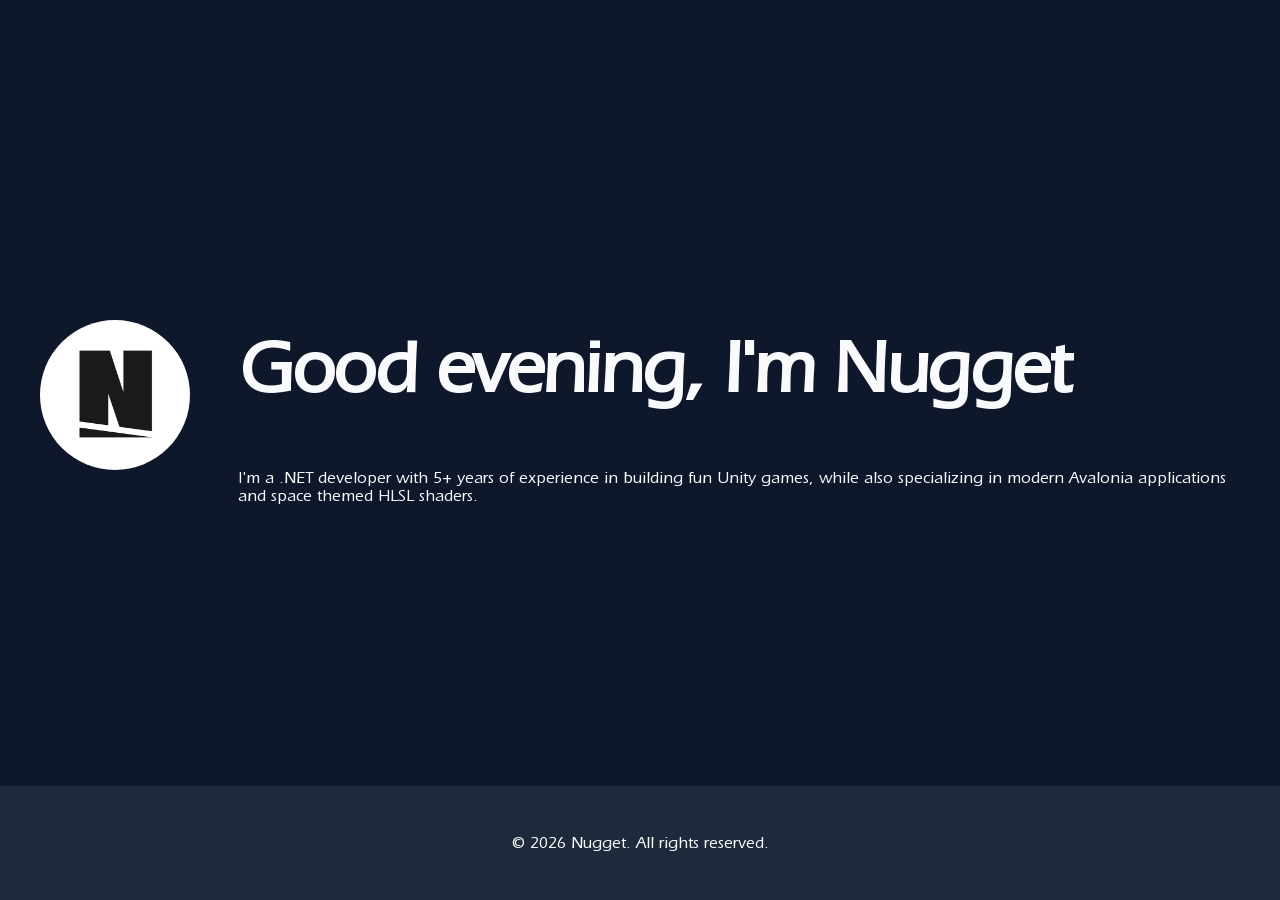
==== index.html @ 52c2cb37 "feat: add avatar, larger heading" ====
<!DOCTYPE html>
<html lang="en">
<head>
    <meta charset="UTF-8">
    <meta name="viewport" content="width=device-width, initial-scale=1.0">

    <title>Nugget</title>
    <meta name="description" content="About me">
    <meta name="robots" content="index, follow">

    <link rel="canonical" href="https://thenuggetxyz.github.io">

    <meta property="og:type" content="website">
    <meta property="og:url" content="https://thenuggetxyz.github.io">
    <meta property="og:title" content="Nugget">
    <meta property="og:description" content="About me">
    <meta property="og:image" content="https://thenuggetxyz.github.io/assets/media/images/og-share-card.jpg">
    <meta property="og:image:width" content="1200" />
    <meta property="og:image:height" content="630" />
    <meta property="og:site_name" content="Nugget" />
    <meta property="og:locale" content="en_US" />

    <meta name="twitter:card" content="summary_large_image">
    <meta name="twitter:url" content="https://thenuggetxyz.github.io">
    <meta name="twitter:title" content="Nugget">
    <meta name="twitter:description" content="About me">
    <meta name="twitter:image" content="/assets/media/images/og-share-card.jpg">

    <link rel="icon" type="image/x-icon" href="/favicon.ico">
    <link rel="icon" type="image/png" sizes="32x32" href="/assets/media/icons/favicon-32x32.png">
    <link rel="apple-touch-icon" sizes="180x180" href="/assets/media/icons/apple-touch-icon.png">

    <link rel="stylesheet" href="/assets/css/main.css">

    <script src="./assets/js/main.js" defer></script>
</head>
<body>

    <main class="global-main">
        <section class="hero-section" aria-labelledby="hero-title">
            <div class="container hero">
                <img class="avatar-round" src="/assets/media/images/avatar.png" alt="Nugget avatar - profile picture">
                <div>
                    <h1 class="heading-xl" id="hero-title">Hello, I'm Nugget</h1>
                    <p>
                        I'm a .NET developer with 5+ years of experience in building fun Unity games,
                        while also specializing in modern Avalonia applications and space themed HLSL shaders.
                    </p>
                </div>
            </div>
        </section>
    </main>

    <footer class="global-footer">
        <div class="container">
            <p>&copy; 2026 Nugget. All rights reserved.</p>
        </div>
    </footer>
</body>
</html>
---- assets/css/main.css ----
:root {
    --bg-primary: #0f172a;
    --bg-secondary: #1e293b;
    --bg-surface: #334155;

    --text-primary: #f8fafc;
    --text-muted: #94a3b8;

    --accent: #38bdf8;
    --accent-hover: #7dd3fc;

    --border-color: #1e293b;
}

body{
    font-family: "CustomEras", sans-serif !important;
    color: var(--text-primary);
    background-color: var(--bg-primary);
    font-weight: normal;
    font-style: normal;
    display: flex;
    flex-direction: column;
    min-height: 100vh;
    margin: 0;
}

.global-main{
    flex-grow: 1;
}

.container{
    width: 100%;
    max-width: 1200px;
    margin-inline: auto;
    padding-inline: 1.5rem;
}

.container.hero{
    display: flex;
    flex-direction: row;
    gap: 3rem;
    align-items: center;
}

.global-footer{
    background-color: var(--bg-secondary);
    text-align: center;
    padding-block: 2rem
}

.hero-section{
    margin-top: 30vh;
}

.heading-xl {
    font-size: clamp(2.5rem, 6vw, 4.5rem);
    line-height: 1.1;
    letter-spacing: -0.02em;
}

.avatar-round {
    width: 150px;
    height: 150px;
    border-radius: 50%;
    object-fit: cover;   /* Prevents the photo from squishing or stretching */
}

@font-face {
    font-family: 'CustomEras';
    src: url('../media/fonts/ItcEras-Medium.woff2') format('woff2');
    font-weight: normal;
    font-style: normal;
}
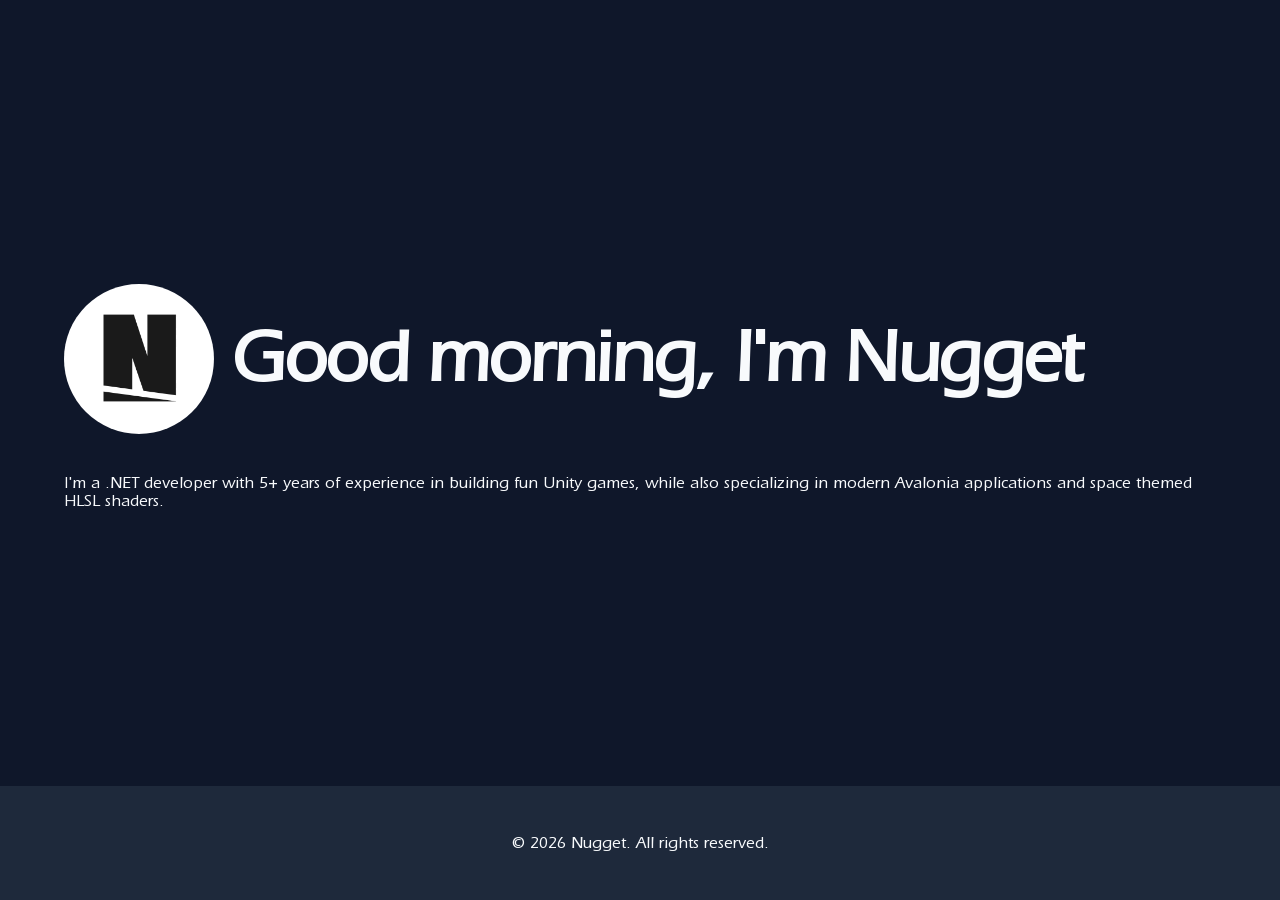
==== commit 1883f142: "feat: fix mobile sizing" ====
--- a/index.html
+++ b/index.html
@@ -39,14 +39,16 @@
     <main class="global-main">
         <section class="hero-section" aria-labelledby="hero-title">
             <div class="container hero">
-                <img class="avatar-round" src="/assets/media/images/avatar.png" alt="Nugget avatar - profile picture">
-                <div>
-                    <h1 class="heading-xl" id="hero-title">Hello, I'm Nugget</h1>
-                    <p>
-                        I'm a .NET developer with 5+ years of experience in building fun Unity games,
-                        while also specializing in modern Avalonia applications and space themed HLSL shaders.
-                    </p>
+                <div class="hero-heading">
+                    <img class="avatar-round" src="/assets/media/images/avatar.png" alt="Nugget avatar - profile picture">
+                    <h1 class="heading-xl" id="hero-title">
+                        <span id="hero-greeting">Hello</span><span>, I'm </span><span id="hero-name">Nugget</span>
+                    </h1>
                 </div>
+                <p>
+                    I'm a .NET developer with 5+ years of experience in building fun Unity games,
+                    while also specializing in modern Avalonia applications and space themed HLSL shaders.
+                </p>
             </div>
         </section>
     </main>
--- a/assets/css/main.css
+++ b/assets/css/main.css
@@ -1,3 +1,5 @@
+@import url(_reset.css);
+
 :root {
     --bg-primary: #0f172a;
     --bg-secondary: #1e293b;
@@ -12,7 +14,7 @@
     --border-color: #1e293b;
 }
 
-body{
+html, body{
     font-family: "CustomEras", sans-serif !important;
     color: var(--text-primary);
     background-color: var(--bg-primary);
@@ -20,12 +22,17 @@
     font-style: normal;
     display: flex;
     flex-direction: column;
-    min-height: 100vh;
+    min-height: 100dvh;
     margin: 0;
+    padding: 0;
+    overflow-x: hidden;
+    width: 100%;
 }
 
 .global-main{
     flex-grow: 1;
+    display: flex;
+    flex-direction: column;
 }
 
 .container{
@@ -37,9 +44,8 @@
 
 .container.hero{
     display: flex;
-    flex-direction: row;
-    gap: 3rem;
-    align-items: center;
+    flex-direction: column;
+    justify-content: center;
 }
 
 .global-footer{
@@ -49,7 +55,16 @@
 }
 
 .hero-section{
-    margin-top: 30vh;
+    display: flex;
+    flex-grow: 1;
+    justify-content: center;
+}
+
+.hero-heading{
+    display: flex;
+    flex-direction: row;
+    gap: 1rem;
+    align-items: center;
 }
 
 .heading-xl {
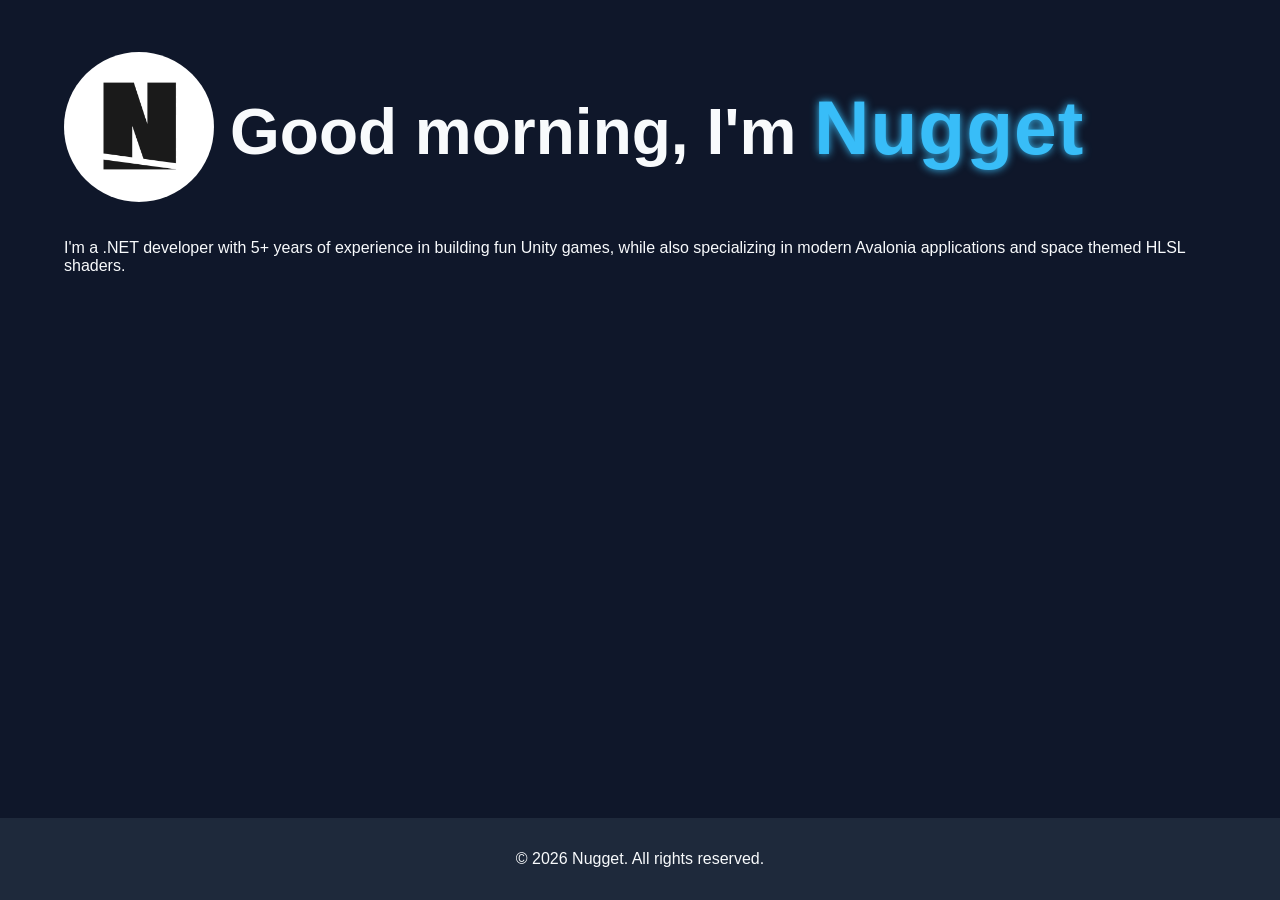
==== commit 98850160: "feat: don't use ITC Eras font" ====
--- a/index.html
+++ b/index.html
@@ -42,7 +42,8 @@
                 <div class="hero-heading">
                     <img class="avatar-round" src="/assets/media/images/avatar.png" alt="Nugget avatar - profile picture">
                     <h1 class="heading-xl" id="hero-title">
-                        <span id="hero-greeting">Hello</span><span>, I'm </span><span id="hero-name">Nugget</span>
+                        <span style="white-space: nowrap;"></span><span id="hero-greeting">Hello</span><span>,</span></span>
+                        <span style="white-space: nowrap;">I'm <span class="hero-name" id="hero-name">Nugget</span></span>
                     </h1>
                 </div>
                 <p>
--- a/assets/css/main.css
+++ b/assets/css/main.css
@@ -15,7 +15,7 @@
 }
 
 html, body{
-    font-family: "CustomEras", sans-serif !important;
+    font-family: "Verdana", sans-serif;
     color: var(--text-primary);
     background-color: var(--bg-primary);
     font-weight: normal;
@@ -45,19 +45,16 @@
 .container.hero{
     display: flex;
     flex-direction: column;
-    justify-content: center;
 }
 
 .global-footer{
     background-color: var(--bg-secondary);
     text-align: center;
-    padding-block: 2rem
+    padding-block: 1rem
 }
 
 .hero-section{
-    display: flex;
-    flex-grow: 1;
-    justify-content: center;
+    margin: 2rem 0;
 }
 
 .hero-heading{
@@ -67,10 +64,17 @@
     align-items: center;
 }
 
+.hero-name{
+    color: var(--accent);
+    font-weight: 900;
+    letter-spacing: +0.06rem;
+    font-size: 120%;
+    text-shadow: 0px 0px 8px var(--accent);
+}
+
 .heading-xl {
-    font-size: clamp(2.5rem, 6vw, 4.5rem);
+    font-size: clamp(1.75rem, 6vw, 4rem);
     line-height: 1.1;
-    letter-spacing: -0.02em;
 }
 
 .avatar-round {
@@ -79,10 +83,3 @@
     border-radius: 50%;
     object-fit: cover;   /* Prevents the photo from squishing or stretching */
 }
-
-@font-face {
-    font-family: 'CustomEras';
-    src: url('../media/fonts/ItcEras-Medium.woff2') format('woff2');
-    font-weight: normal;
-    font-style: normal;
-}
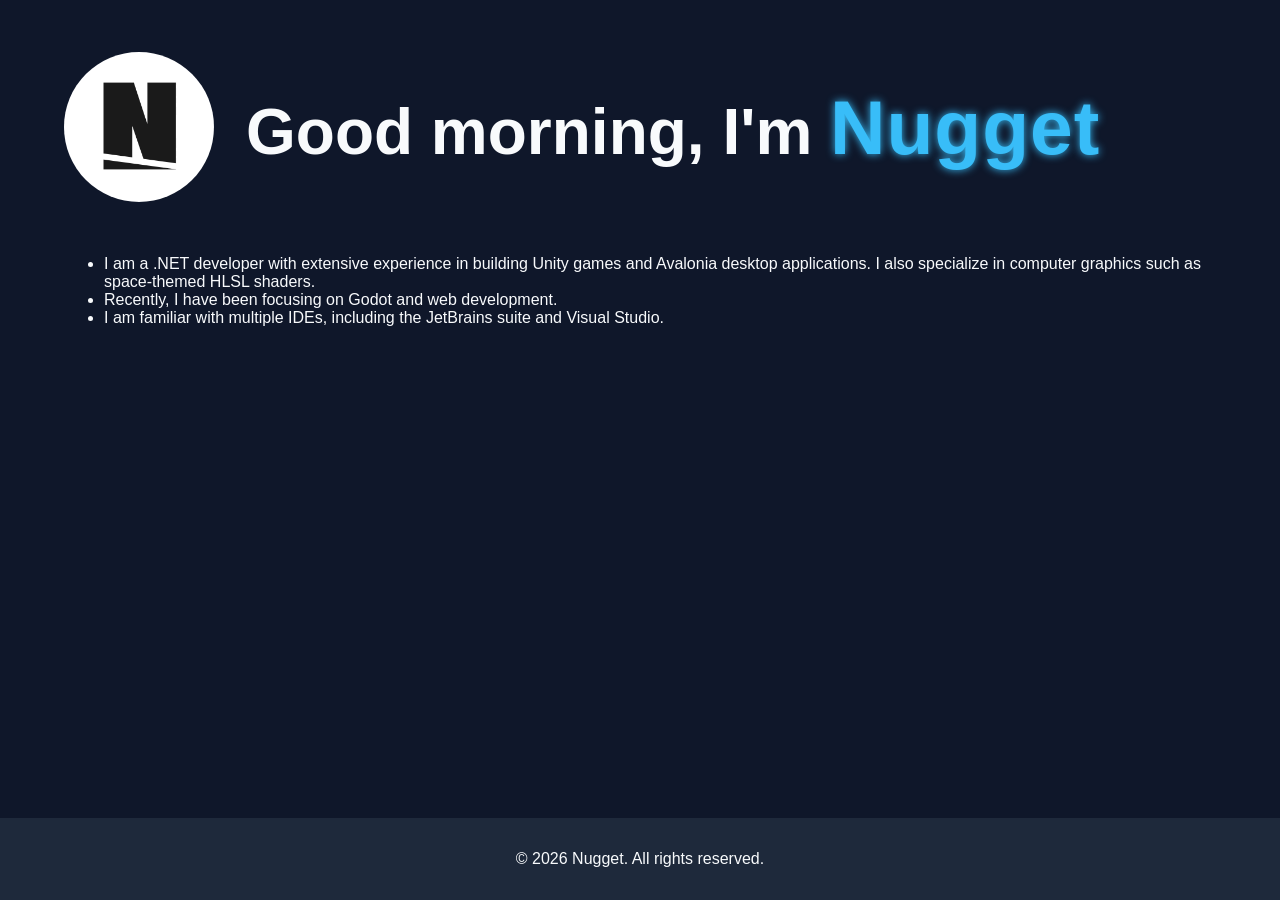
==== commit 86f2000d: "feat: update about me" ====
--- a/index.html
+++ b/index.html
@@ -42,14 +42,22 @@
                 <div class="hero-heading">
                     <img class="avatar-round" src="/assets/media/images/avatar.png" alt="Nugget avatar - profile picture">
                     <h1 class="heading-xl" id="hero-title">
-                        <span style="white-space: nowrap;"></span><span id="hero-greeting">Hello</span><span>,</span></span>
-                        <span style="white-space: nowrap;">I'm <span class="hero-name" id="hero-name">Nugget</span></span>
+                        <span class="no-wrap"></span><span id="hero-greeting">Hello</span><span>,</span></span>
+                        <span class="no-wrap">I'm <span class="hero-name" id="hero-name">Nugget</span></span>
                     </h1>
                 </div>
-                <p>
-                    I'm a .NET developer with 5+ years of experience in building fun Unity games,
-                    while also specializing in modern Avalonia applications and space themed HLSL shaders.
-                </p>
+                <ul>
+                    <li>
+                        I am a .NET developer with extensive experience in building Unity games and Avalonia desktop applications.
+                        I also specialize in computer graphics such as space-themed HLSL shaders.
+                    </li>
+                    <li>
+                        Recently, I have been focusing on Godot and web development.
+                    </li>
+                    <li>
+                        I am familiar with multiple IDEs, including the JetBrains suite and Visual Studio.
+                    </li>
+                </ul>
             </div>
         </section>
     </main>
--- a/assets/css/main.css
+++ b/assets/css/main.css
@@ -45,6 +45,7 @@
 .container.hero{
     display: flex;
     flex-direction: column;
+    gap: 1rem;
 }
 
 .global-footer{
@@ -60,7 +61,7 @@
 .hero-heading{
     display: flex;
     flex-direction: row;
-    gap: 1rem;
+    gap: 2rem;
     align-items: center;
 }
 
@@ -83,3 +84,7 @@
     border-radius: 50%;
     object-fit: cover;   /* Prevents the photo from squishing or stretching */
 }
+
+.no-wrap{
+     white-space: nowrap;
+}
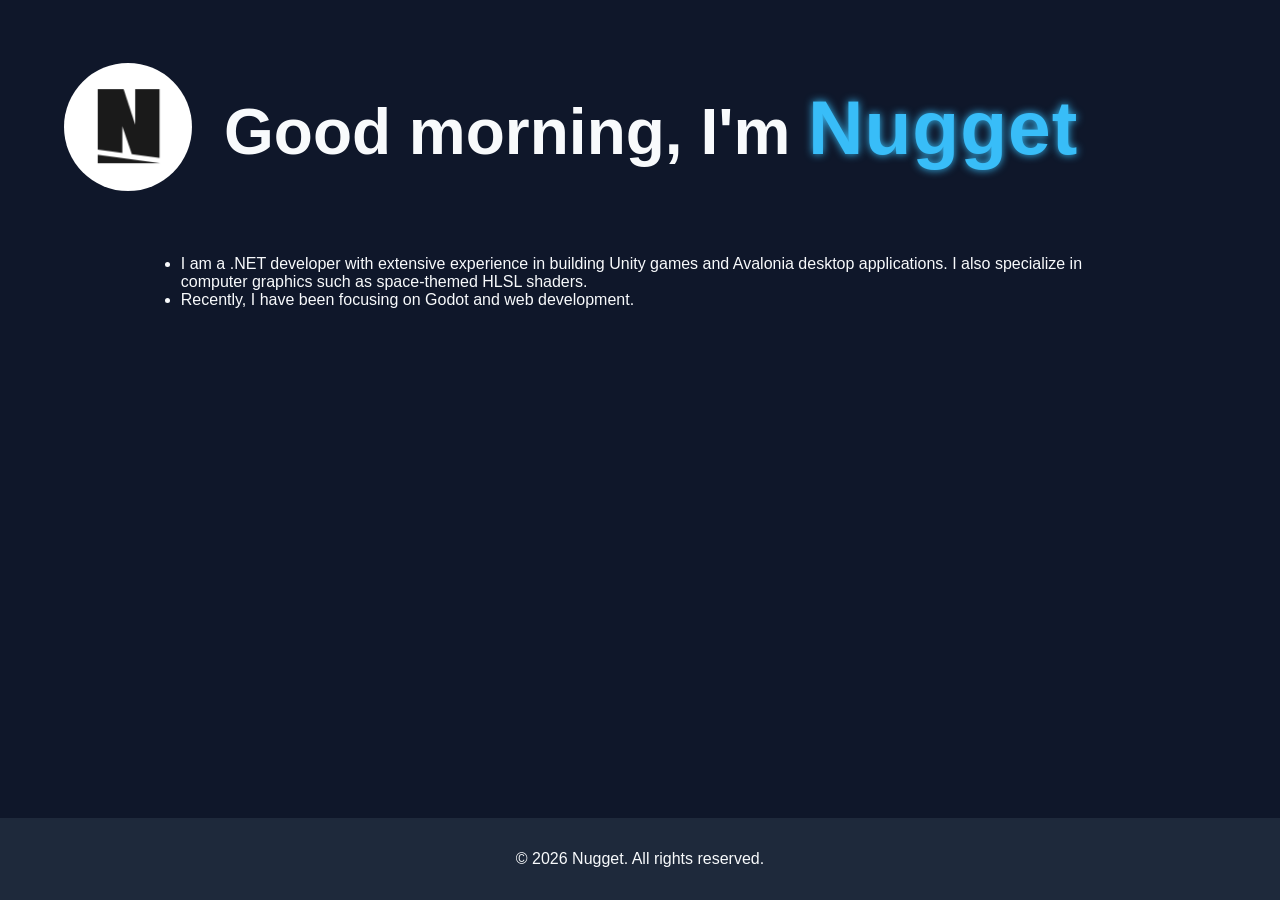
==== commit d938e85f: "style: small style changes" ====
--- a/index.html
+++ b/index.html
@@ -36,6 +36,10 @@
 </head>
 <body>
 
+    <header>
+        
+    </header>
+
     <main class="global-main">
         <section class="hero-section" aria-labelledby="hero-title">
             <div class="container hero">
@@ -46,16 +50,13 @@
                         <span class="no-wrap">I'm <span class="hero-name" id="hero-name">Nugget</span></span>
                     </h1>
                 </div>
-                <ul>
+                <ul class="hero-description">
                     <li>
                         I am a .NET developer with extensive experience in building Unity games and Avalonia desktop applications.
                         I also specialize in computer graphics such as space-themed HLSL shaders.
                     </li>
                     <li>
                         Recently, I have been focusing on Godot and web development.
-                    </li>
-                    <li>
-                        I am familiar with multiple IDEs, including the JetBrains suite and Visual Studio.
                     </li>
                 </ul>
             </div>
--- a/assets/css/main.css
+++ b/assets/css/main.css
@@ -73,14 +73,18 @@
     text-shadow: 0px 0px 8px var(--accent);
 }
 
+.hero-description{
+    margin-inline: clamp(0rem, 6vw, 8rem);
+}
+
 .heading-xl {
     font-size: clamp(1.75rem, 6vw, 4rem);
     line-height: 1.1;
 }
 
 .avatar-round {
-    width: 150px;
-    height: 150px;
+    width: 128px;
+    height: 128px;
     border-radius: 50%;
     object-fit: cover;   /* Prevents the photo from squishing or stretching */
 }
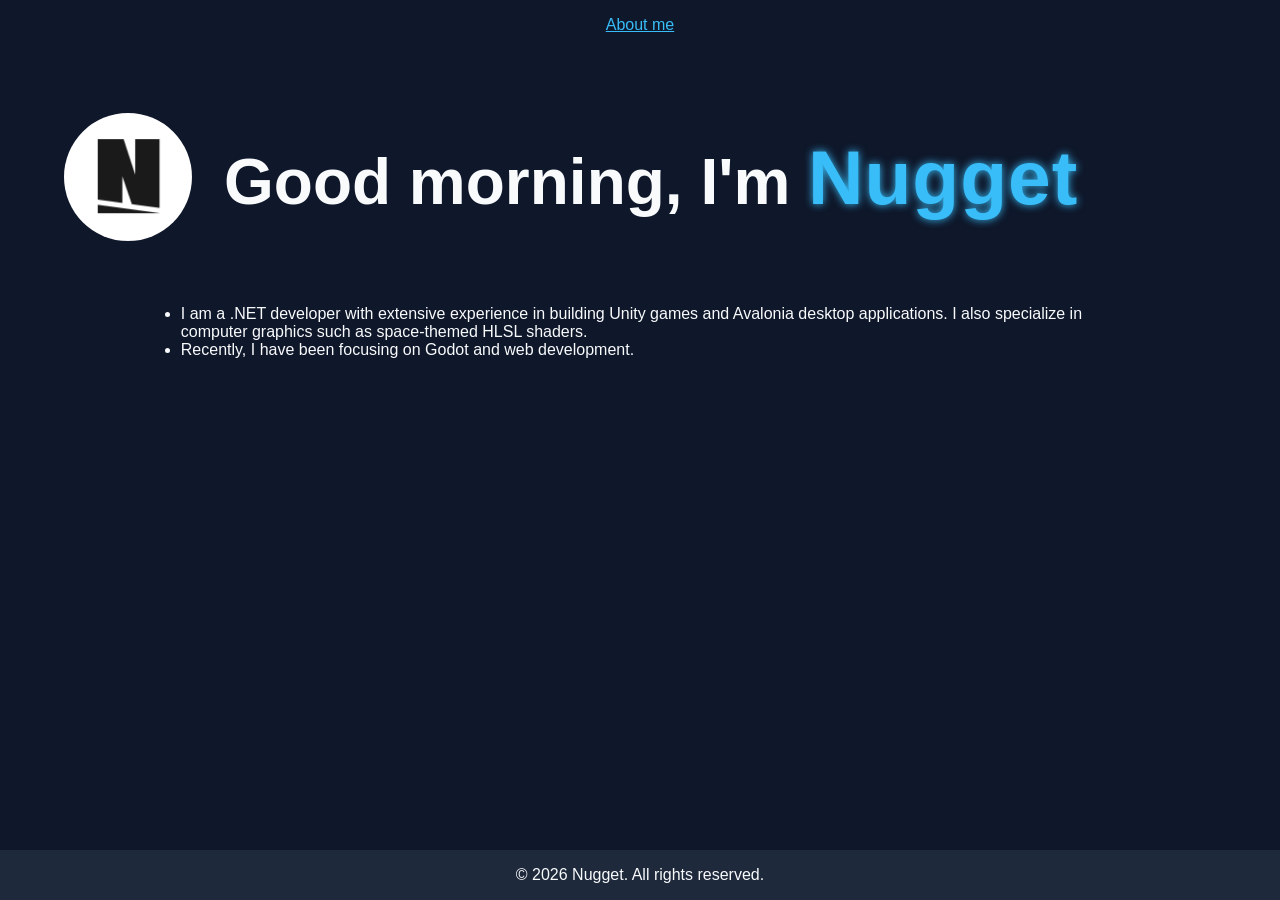
==== commit 0ae43fe8: "feat: add nav menu" ====
--- a/index.html
+++ b/index.html
@@ -36,11 +36,19 @@
 </head>
 <body>
 
-    <header>
-        
+    <a href="#main-content" class="skip-link">Skip to main content</a>
+
+    <header class="global-header">
+        <div class="container">
+            <nav class="main-nav" aria-label="Main Navigation">
+                <ul class="nav-list">
+                    <li><a href="index.html" class="nav-link" aria-current="page">About me</a></li>
+                </ul>
+            </nav>
+        </div>
     </header>
 
-    <main class="global-main">
+    <main id="main-content" class="global-main">
         <section class="hero-section" aria-labelledby="hero-title">
             <div class="container hero">
                 <div class="hero-heading">
--- a/assets/css/main.css
+++ b/assets/css/main.css
@@ -29,6 +29,32 @@
     width: 100%;
 }
 
+.skip-link {
+  position: fixed;
+  top: -100px;
+  left: 1rem;
+  z-index: 9999;
+
+  background-color: var(--accent, #38bdf8);
+  color: var(--bg-primary, #0f172a);
+  font-weight: 700;
+  text-decoration: none;
+  padding: 0.75rem 1.25rem;
+  border-radius: 0.375rem;
+  box-shadow: 0 4px 12px rgba(0, 0, 0, 0.3);
+
+  /* entrance animation */
+  transition: top 0.2s ease-in-out;
+}
+
+/* 4. Slide into view when focused via keyboard Tab */
+.skip-link:focus {
+  top: 1rem;
+  outline: 3px solid var(--text-primary, #f8fafc);
+  outline-offset: 2px;
+}
+
+
 .global-main{
     flex-grow: 1;
     display: flex;
@@ -51,7 +77,6 @@
 .global-footer{
     background-color: var(--bg-secondary);
     text-align: center;
-    padding-block: 1rem
 }
 
 .hero-section{
@@ -86,9 +111,35 @@
     width: 128px;
     height: 128px;
     border-radius: 50%;
-    object-fit: cover;   /* Prevents the photo from squishing or stretching */
 }
 
 .no-wrap{
      white-space: nowrap;
+}
+
+.nav-list {
+  list-style: none;
+  display: flex;
+  gap: 2rem;
+  padding: 0;
+  margin: 1rem;
+  justify-content: center;
+}
+
+.nav-link{
+    color: var(--accent);
+}
+
+.nav-link:hover{
+    color: var(--accent-hover);
+}
+
+.nav-list li:not(:last-child)::after {
+  content: "";
+  display: inline-block;
+  width: 1px;
+  height: 1rem;
+  background-color: var(--border-color, #334155);
+  margin-left: 2rem;
+  vertical-align: middle;
 }
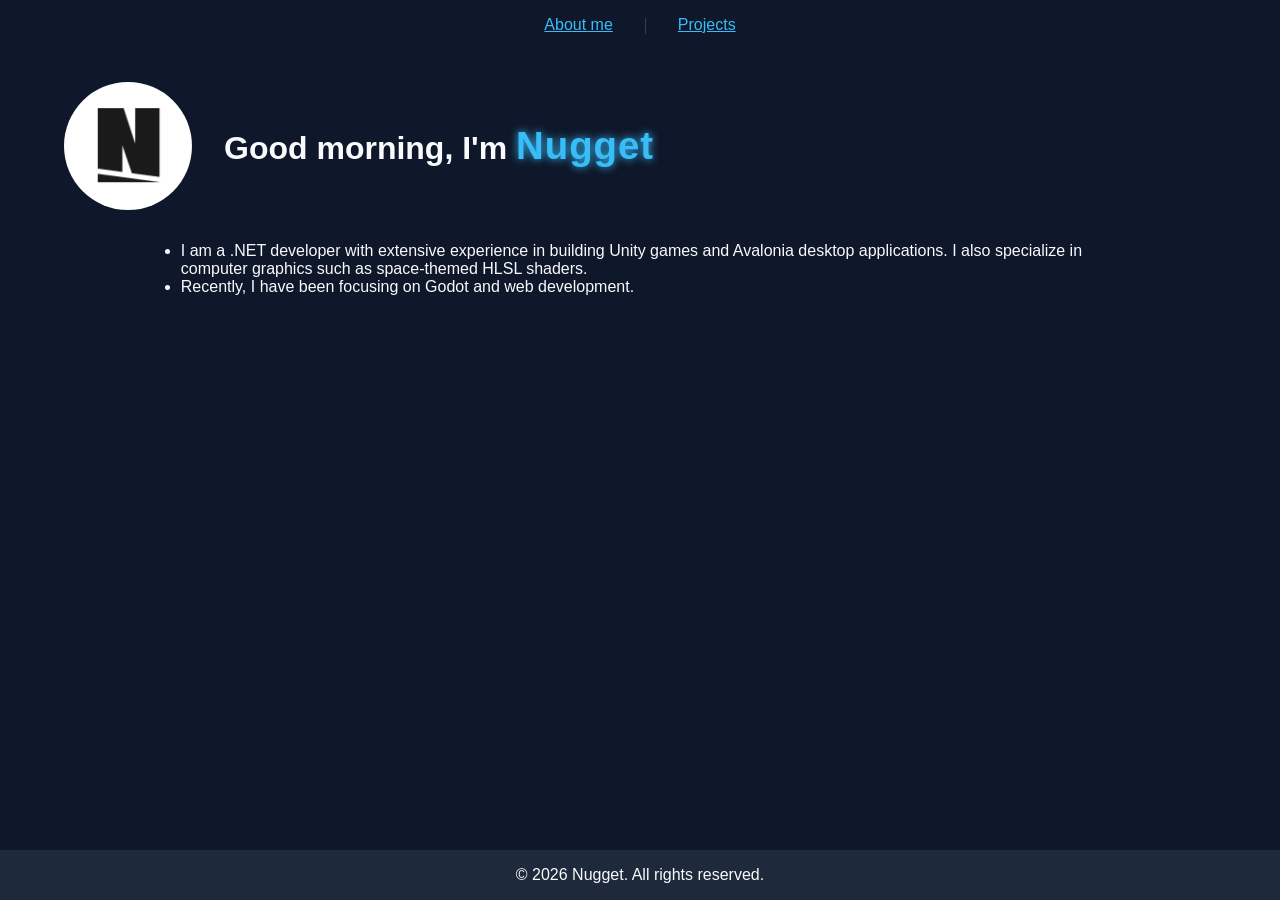
==== commit 2bfc2fcc: "feat: add projects page" ====
--- a/index.html
+++ b/index.html
@@ -42,7 +42,8 @@
         <div class="container">
             <nav class="main-nav" aria-label="Main Navigation">
                 <ul class="nav-list">
-                    <li><a href="index.html" class="nav-link" aria-current="page">About me</a></li>
+                    <li><a href="/index.html" class="nav-link" aria-current="page">About me</a></li>
+                    <li><a href="/projects/index.html" class="nav-link">Projects</a></li>
                 </ul>
             </nav>
         </div>
--- a/assets/css/main.css
+++ b/assets/css/main.css
@@ -103,7 +103,7 @@
 }
 
 .heading-xl {
-    font-size: clamp(1.75rem, 6vw, 4rem);
+    font-size: clamp(1.75rem, 2.5vw, 4rem);
     line-height: 1.1;
 }
 
@@ -139,7 +139,7 @@
   display: inline-block;
   width: 1px;
   height: 1rem;
-  background-color: var(--border-color, #334155);
+  background-color: var(--bg-surface);
   margin-left: 2rem;
   vertical-align: middle;
 }
